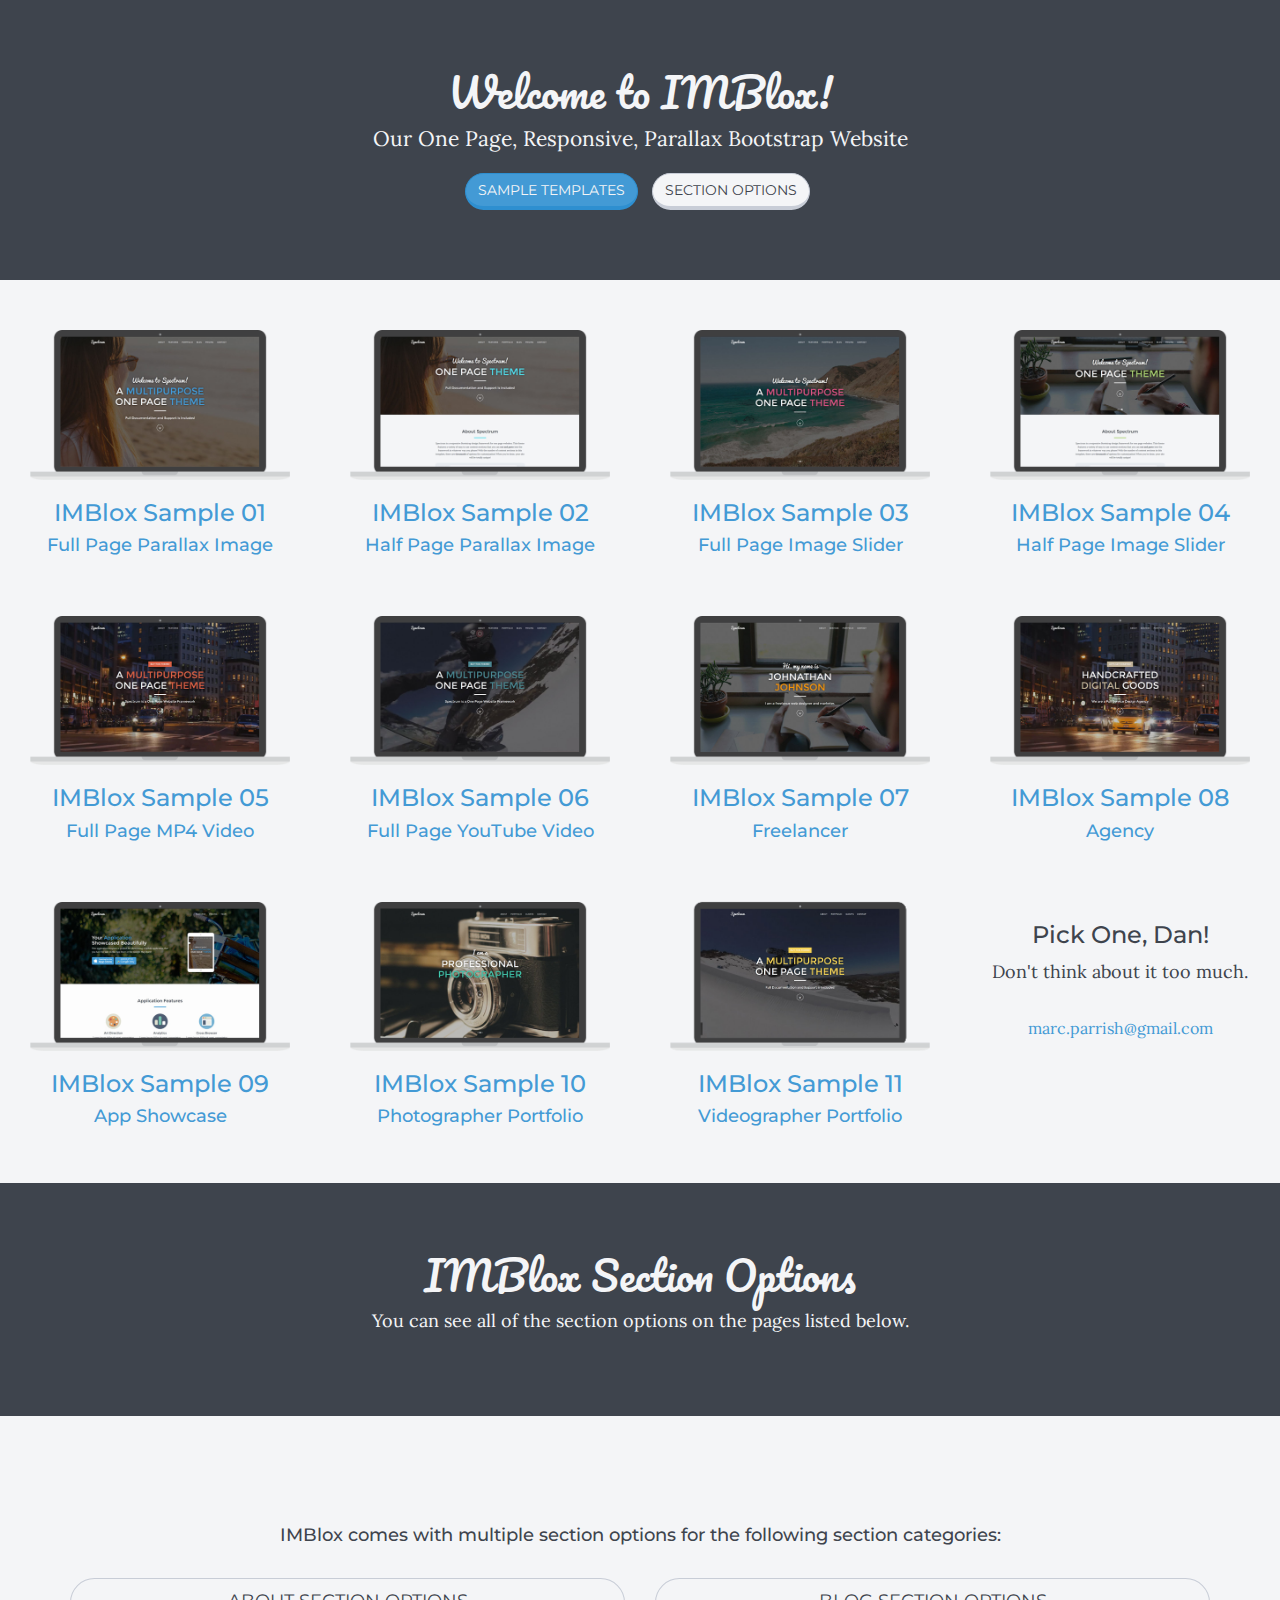
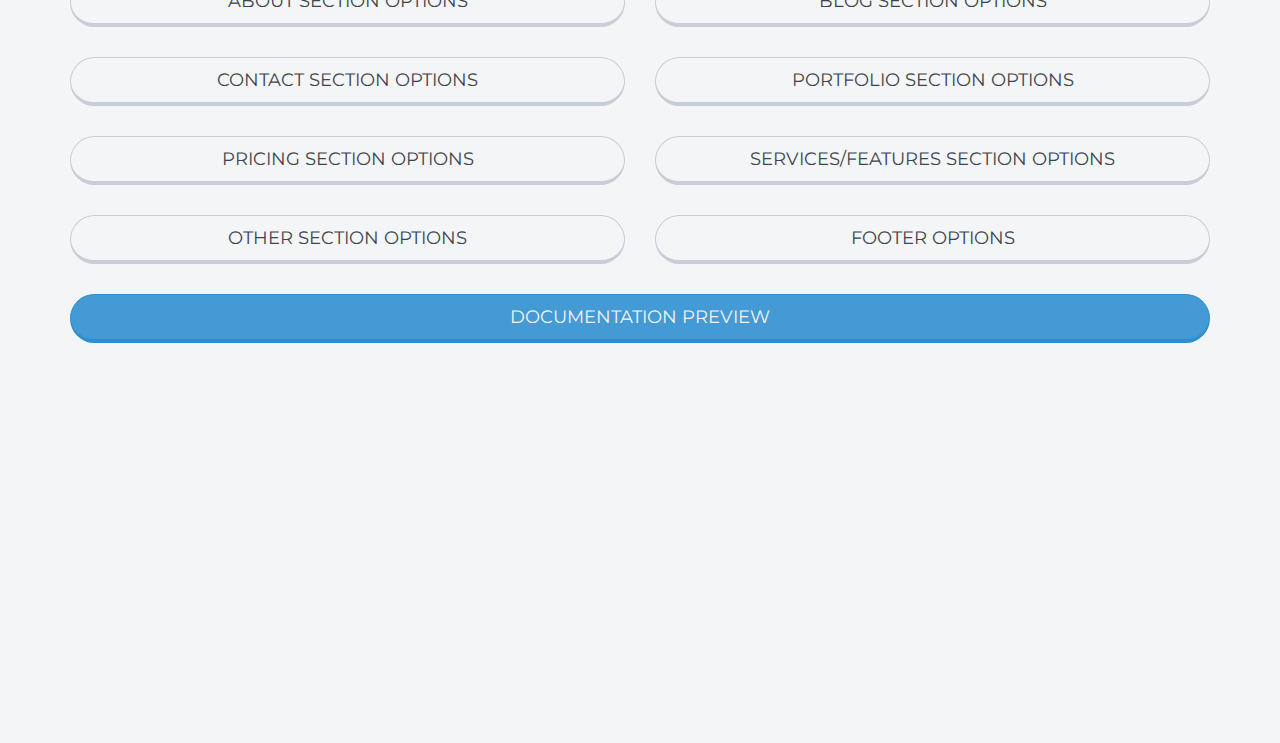
==== index.html @ b0599d92 "First Commit" ====
<!DOCTYPE html>
<html lang="en">

<head>
    <meta charset="utf-8">
    <meta name="viewport" content="width=device-width, initial-scale=1.0, user-scalable=no">
    <meta name="description" content="">
    <meta name="author" content="">

    <title>IMBlox</title>

    <!-- Bootstrap Core CSS -->
    <link href="assets/css/bootstrap/bootstrap.min.css" rel="stylesheet" type="text/css">

    <!-- Fonts -->
    <link href="assets/css/plugins/font-awesome/css/font-awesome.min.css" rel="stylesheet" type="text/css">
    <link href='http://fonts.googleapis.com/css?family=Lora:400,700,400italic,700italic' rel='stylesheet' type='text/css'>
    <link href='http://fonts.googleapis.com/css?family=Montserrat:400,700' rel='stylesheet' type='text/css'>
    <link href='http://fonts.googleapis.com/css?family=Pacifico' rel='stylesheet' type='text/css'>

    <!-- Retina Images Plugin -->
    <script src="assets/js/plugins/retina/retina.min.js"></script>

    <!-- Plugin CSS -->
    <link href="assets/css/plugins/hover/hover.min.css" rel="stylesheet">
    <link href="assets/css/plugins/owl.carousel/owl.carousel.css" rel="stylesheet">
    <link href="assets/css/plugins/owl.carousel/owl.theme.css" rel="stylesheet">
    <link href="assets/css/plugins/owl.carousel/owl.transitions.css" rel="stylesheet">
    <link href="assets/css/plugins/jquery.fs.wallpaper/jquery.fs.wallpaper.css" rel="stylesheet">
    <link href="assets/css/plugins/magnific-popup/magnific-popup.css" rel="stylesheet">

    <link href="assets/css/spectrum.css" rel="stylesheet">
    <link href="assets/demo/spectrum-demo.css" rel="stylesheet">

    <!-- HTML5 shim and Respond.js IE8 support of HTML5 elements and media queries -->
    <!--[if lt IE 9]>
      <script src="assets/js/html5shiv.js"></script>
      <script src="assets/js/respond.min.js"></script>
    <![endif]-->

</head>

<body>

    <div id="wrapper">

        <aside class="bg-dark">
            <div class="container text-center">
                <h1 class="script">Welcome to IMBlox!</h1>
                <p class="lead">Our One Page, Responsive, Parallax Bootstrap Website</p>
                <ul class="list-inline">
                    <li class="page-scroll"><a style="margin-bottom: 10px;" href="#demos" class="btn btn-primary btn-raised btn-rounded">Sample Templates</a></li>
                    <li class="page-scroll"><a style="margin-bottom: 10px;" href="#sections" class="btn btn-default btn-raised btn-rounded">Section Options</a></li>
                </ul>
            </div>
        </aside>

        <div class="container-fluid" id="demos">
            <div class="row">
                <div class="col-lg-3 col-md-4 col-sm-6 text-center ss-col">
                    <a href="sample-01-full-image-parallax.html">
                        <img class="img-responsive" src="assets/demo/sample-screenshots/01.png" alt="">
                        <h3>IMBlox Sample 01</h3>
                        <h4>Full Page Parallax Image</h4>
                    </a>
                </div>
                <div class="col-lg-3 col-md-4 col-sm-6 text-center ss-col">
                    <a href="sample-02-half-image-parallax.html">
                        <img class="img-responsive" src="assets/demo/sample-screenshots/02.png" alt="">
                        <h3>IMBlox Sample 02</h3>
                        <h4>Half Page Parallax Image</h4>
                    </a>
                </div>
                <div class="col-lg-3 col-md-4 col-sm-6 text-center ss-col">
                    <a href="sample-03-full-image-slider.html">
                        <img class="img-responsive" src="assets/demo/sample-screenshots/03.png" alt="">
                        <h3>IMBlox Sample 03</h3>
                        <h4>Full Page Image Slider</h4>
                    </a>
                </div>
                <div class="col-lg-3 col-md-4 col-sm-6 text-center ss-col">
                    <a href="sample-04-half-image-slider.html">
                        <img class="img-responsive" src="assets/demo/sample-screenshots/04.png" alt="">
                        <h3>IMBlox Sample 04</h3>
                        <h4>Half Page Image Slider</h4>
                    </a>
                </div>
                <div class="col-lg-3 col-md-4 col-sm-6 text-center ss-col">
                    <a href="sample-05-mp4-video.html">
                        <img class="img-responsive" src="assets/demo/sample-screenshots/05.png" alt="">
                        <h3>IMBlox Sample 05</h3>
                        <h4>Full Page MP4 Video</h4>
                    </a>
                </div>
                <div class="col-lg-3 col-md-4 col-sm-6 text-center ss-col">
                    <a href="sample-06-youtube-video.html">
                        <img class="img-responsive" src="assets/demo/sample-screenshots/06.png" alt="">
                        <h3>IMBlox Sample 06</h3>
                        <h4>Full Page YouTube Video</h4>
                    </a>
                </div>
                <div class="col-lg-3 col-md-4 col-sm-6 text-center ss-col">
                    <a href="sample-07-freelancer.html">
                        <img class="img-responsive" src="assets/demo/sample-screenshots/07.png" alt="">
                        <h3>IMBlox Sample 07</h3>
                        <h4>Freelancer</h4>
                    </a>
                </div>
                <div class="col-lg-3 col-md-4 col-sm-6 text-center ss-col">
                    <a href="sample-08-agency.html">
                        <img class="img-responsive" src="assets/demo/sample-screenshots/08.png" alt="">
                        <h3>IMBlox Sample 08</h3>
                        <h4>Agency</h4>
                    </a>
                </div>
                <div class="col-lg-3 col-md-4 col-sm-6 text-center ss-col">
                    <a href="sample-09-app-landing-page.html">
                        <img class="img-responsive" src="assets/demo/sample-screenshots/09.png" alt="">
                        <h3>IMBlox Sample 09</h3>
                        <h4>App Showcase</h4>
                    </a>
                </div>
                <div class="col-lg-3 col-md-4 col-sm-6 text-center ss-col">
                    <a href="sample-10-photography-portfolio.html">
                        <img class="img-responsive" src="assets/demo/sample-screenshots/10.png" alt="">
                        <h3>IMBlox Sample 10</h3>
                        <h4>Photographer Portfolio</h4>
                    </a>
                </div>
                <div class="col-lg-3 col-md-4 col-sm-6 text-center ss-col">
                    <a href="sample-11-video-portfolio.html">
                        <img class="img-responsive" src="assets/demo/sample-screenshots/11.png" alt="">
                        <h3>IMBlox Sample 11</h3>
                        <h4>Videographer Portfolio</h4>
                    </a>
                </div>
                <div class="col-lg-3 col-md-4 col-sm-6 text-center ss-col">
                    <h3>Pick One, Dan!</h3>
                    <p>Don't think about it too much.</p>
                    <a href="mailto:marc.parrish@gmail.com">marc.parrish@gmail.com</a>
                </div>
            </div>
        </div>
        <br>
        <br>

        <aside class="bg-dark" id="sections">
            <div class="container text-center">
                <h1 class="script">IMBlox Section Options</h1>
                <p>You can see all of the section options on the pages listed below.</p>
            </div>
        </aside>

        <section>
            <div class="container">
                <div class="row">
                    <div class="col-lg-12 text-center">
                        <h4>IMBlox comes with multiple section options for the following section categories:</h4>
                        <br>
                        <div class="row section-preview">
                            <div class="col-lg-6">
                                <a class="btn btn-default btn-block btn-lg btn-raised btn-rounded" href="sections/sections-about.html">About Section Options</a>
                            </div>
                            <div class="col-lg-6">
                                <a class="btn btn-default btn-block btn-lg btn-raised btn-rounded" href="sections/sections-blog.html">Blog Section Options</a>
                            </div>
                        </div>
                        <div class="row section-preview">
                            <div class="col-lg-6">
                                <a class="btn btn-default btn-block btn-lg btn-raised btn-rounded" href="sections/sections-contact.html">Contact Section Options</a>
                            </div>
                            <div class="col-lg-6">
                                <a class="btn btn-default btn-block btn-lg btn-raised btn-rounded" href="sections/sections-portfolio.html">Portfolio Section Options</a>
                            </div>
                        </div>
                        <div class="row section-preview">
                            <div class="col-lg-6">
                                <a class="btn btn-default btn-block btn-lg btn-raised btn-rounded" href="sections/sections-pricing.html">Pricing Section Options</a>
                            </div>
                            <div class="col-lg-6">
                                <a class="btn btn-default btn-block btn-lg btn-raised btn-rounded" href="sections/sections-services.html">Services/Features Section Options</a>
                            </div>
                        </div>
                        <div class="row section-preview">
                            <div class="col-lg-6">
                                <a class="btn btn-default btn-block btn-lg btn-raised btn-rounded" href="sections/sections-other.html">Other Section Options</a>
                            </div>
                            <div class="col-lg-6">
                                <a class="btn btn-default btn-block btn-lg btn-raised btn-rounded" href="sections/footers.html">Footer Options</a>
                            </div>
                        </div>
                        <div class="row">
                            <div class="col-lg-12">
                                <a href="docs/index.html" class="btn btn-primary btn-block btn-lg btn-raised btn-rounded">Documentation Preview</a>
                            </div>
                        </div>
                    </div>
                </div>
            </div>
        </section>

        <div style="height: 300px;"></div>

    </div>

    <!-- Core JavaScript Files -->
    <script src="assets/js/jquery-1.10.2.js"></script>
    <script src="assets/js/bootstrap/bootstrap.min.js"></script>
    <script src="assets/js/modernizr.custom.js"></script>

    <!-- Plugin JavaScript Files -->
    <script src="assets/js/plugins/jquery.easing/jquery.easing.1.3.js"></script>
    <script src="assets/js/plugins/jquery.fitvids/jquery.fitvids.js"></script>
    <script src="assets/js/plugins/jquery.fs.wallpaper/jquery.fs.wallpaper.min.js"></script>
    <script src="assets/js/plugins/jquery.magnific-popup/jquery.magnific-popup.min.js"></script>
    <script src="assets/js/plugins/jquery.tubular/jquery.tubular.1.0.js"></script>
    <script src="assets/js/plugins/owl.carousel/owl.carousel.min.js"></script>
    <script src="assets/js/plugins/scrollReveal/scrollReveal.js"></script>
    <script src="assets/js/plugins/stellar/stellar.js"></script>
    <script src="assets/js/plugins/SmoothScroll/SmoothScroll.js"></script>

    <!-- Spectrum JavaScript Files -->
    <script src="assets/js/spectrum.js"></script>
    <script src="assets/js/spectrum.nav.js"></script>

</body>

</html>
---- assets/demo/spectrum-demo.css ----
a>img {
    transition: all .4s;
    margin: 0 auto;
}

a:hover>img {
    opacity: 0.8;
}

.ss-col {
    padding: 50px 30px 0;
}

.section-preview .btn {
	margin-bottom: 30px;
}
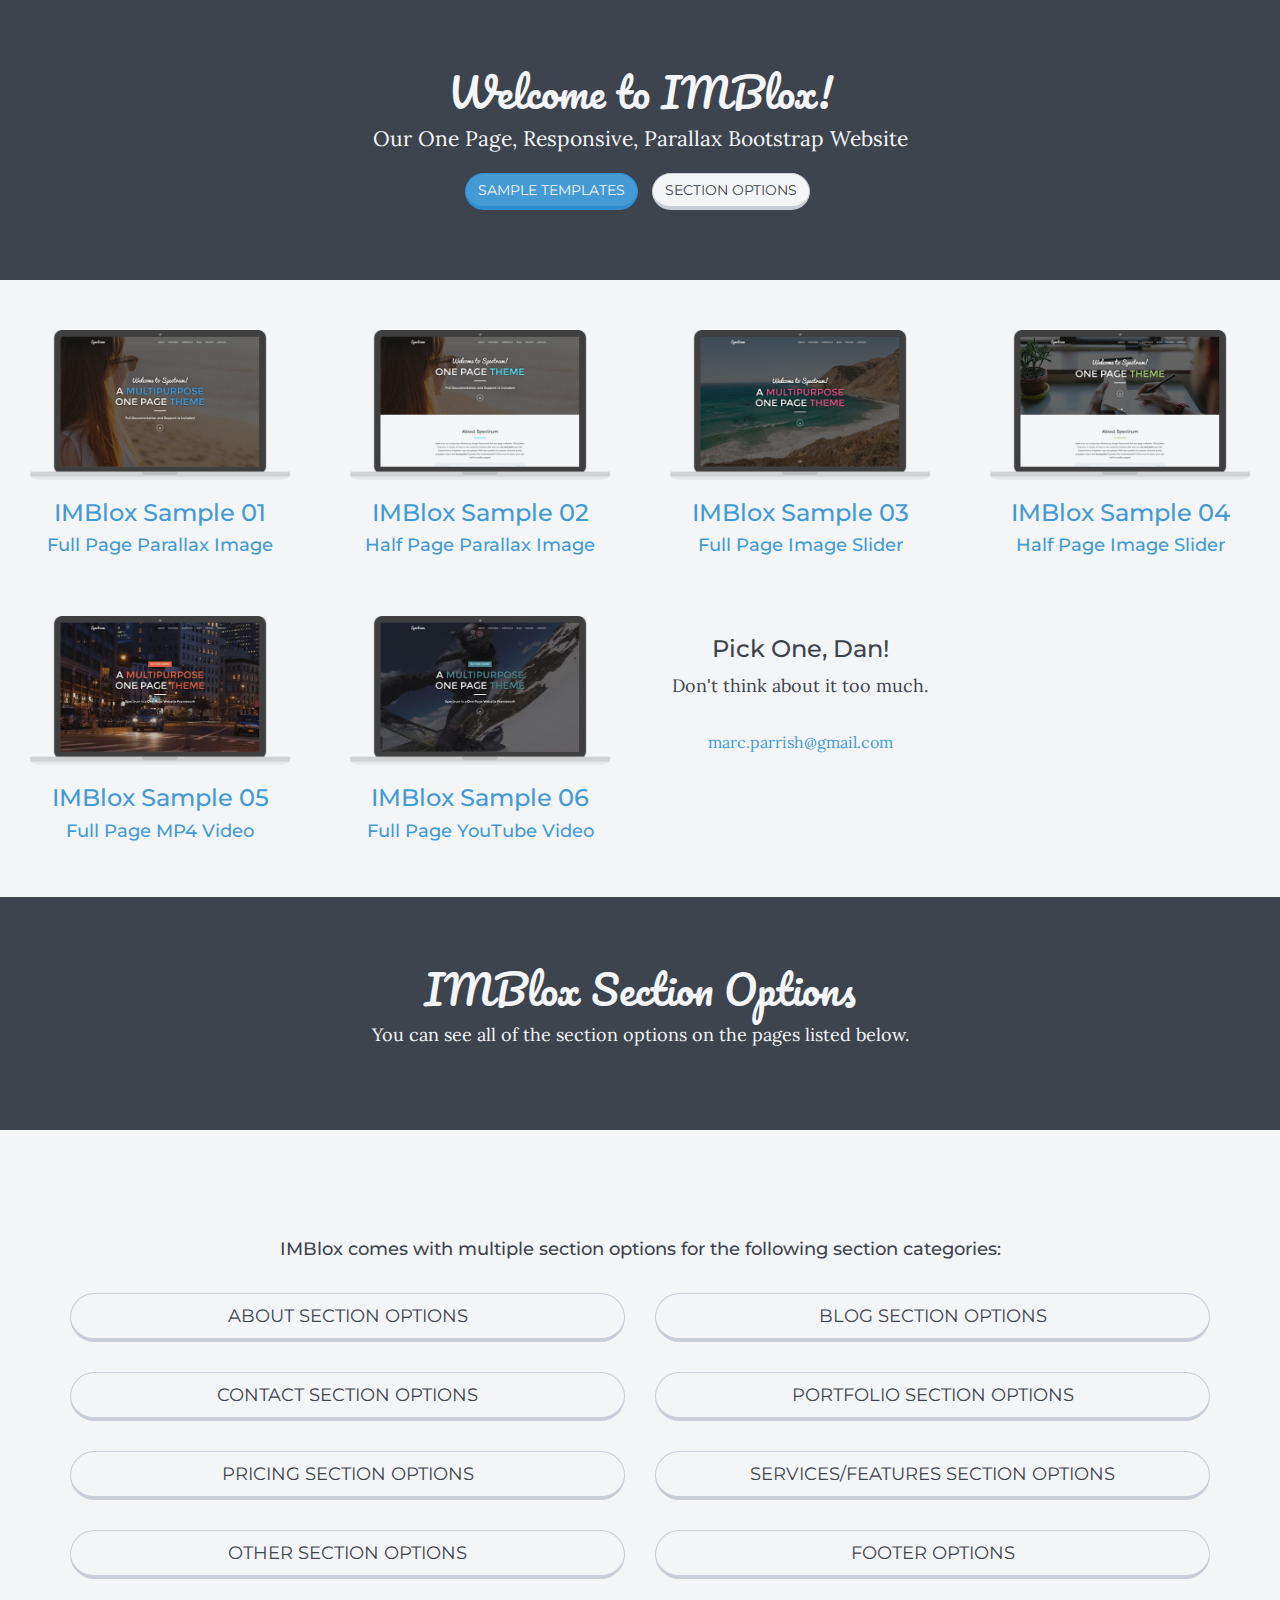
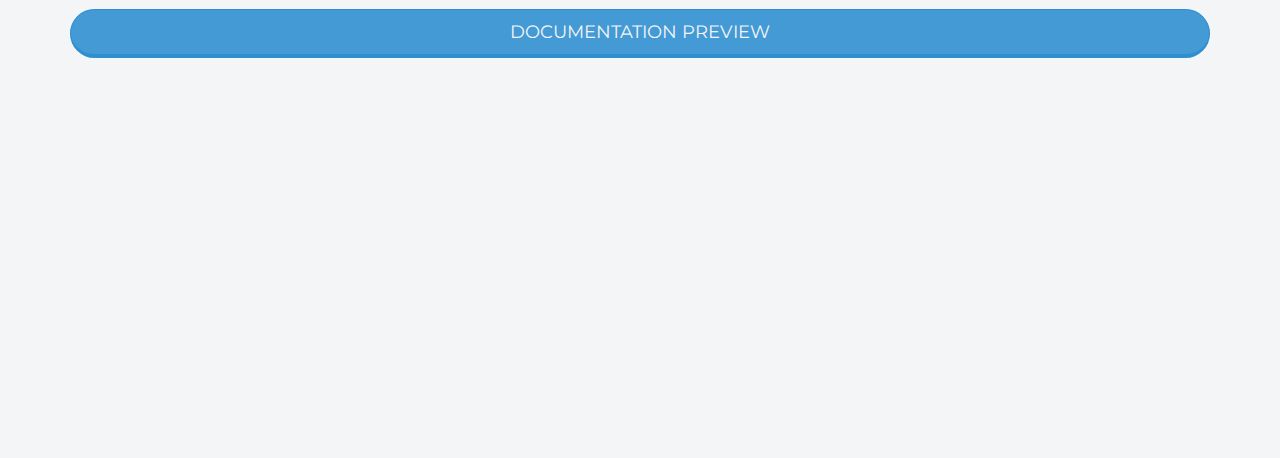
==== commit 1659f428: "New Uniform" ====
--- a/index.html
+++ b/index.html
@@ -99,6 +99,7 @@
                         <h4>Full Page YouTube Video</h4>
                     </a>
                 </div>
+<!--
                 <div class="col-lg-3 col-md-4 col-sm-6 text-center ss-col">
                     <a href="sample-07-freelancer.html">
                         <img class="img-responsive" src="assets/demo/sample-screenshots/07.png" alt="">
@@ -134,6 +135,7 @@
                         <h4>Videographer Portfolio</h4>
                     </a>
                 </div>
+-->
                 <div class="col-lg-3 col-md-4 col-sm-6 text-center ss-col">
                     <h3>Pick One, Dan!</h3>
                     <p>Don't think about it too much.</p>
